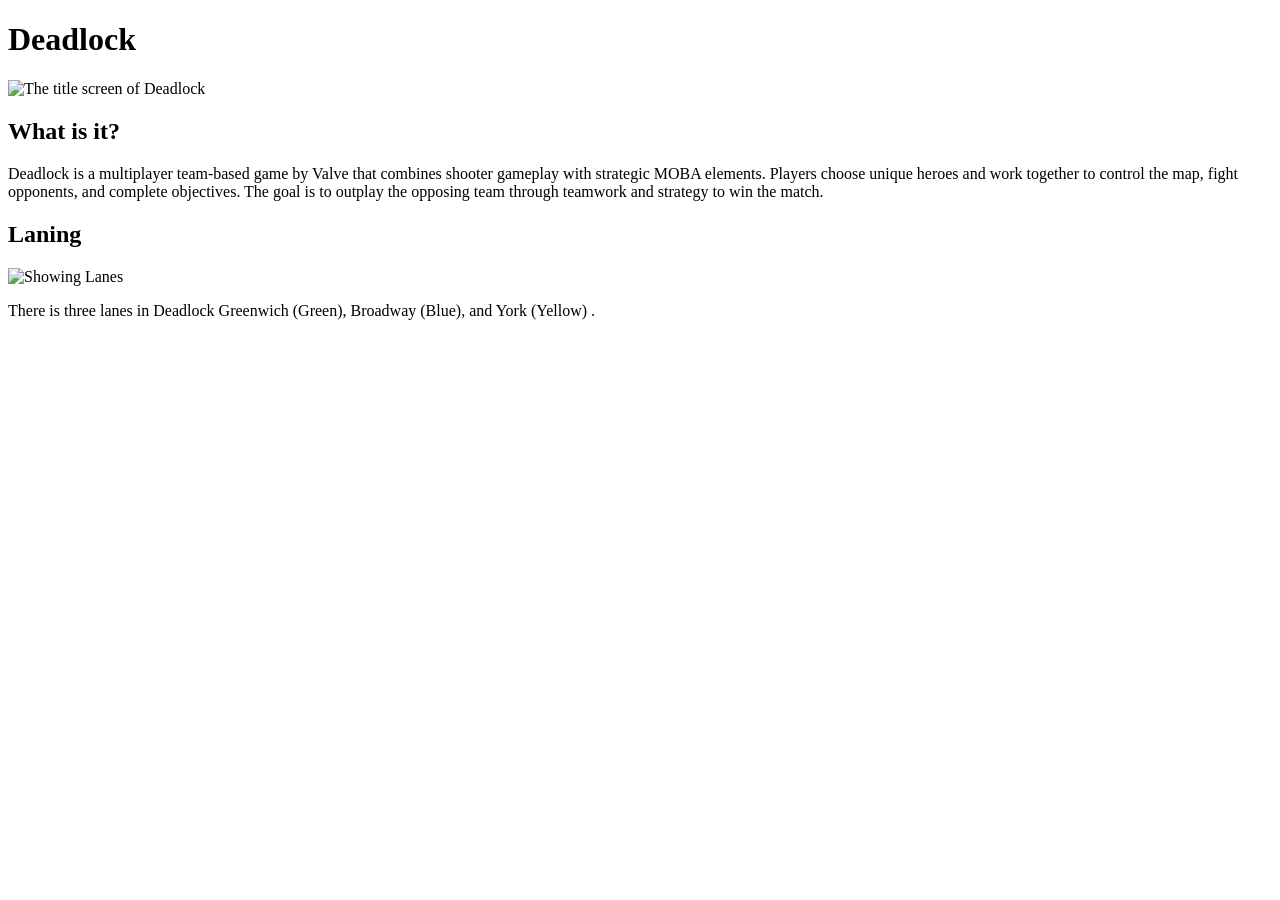
==== index.html @ a7194ca4 "added images" ====
<!DOCTYPE html>

  <head>
    <title>Deadlock</title>
  </head>
  <body>
    <h1>Deadlock</h1>
    <img 
    src = "/images/deadlock_img1.webp" 
    alt = "The title screen of Deadlock" 
    width = "45%"
  >
  <h2>What is it?</h2>
  <p>Deadlock is a multiplayer team-based game by Valve that combines shooter gameplay with strategic MOBA elements. Players choose unique heroes and work together to control the map, fight opponents, and complete objectives. The goal is to outplay the opposing team through teamwork and strategy to win the match.</p>
  <h2>Laning</h2>
  <img 
    src = "/images/deadlock_map.png" 
    alt = "Showing Lanes" 
    width = "35%"
  >
  <p>There is three lanes in Deadlock Greenwich (Green), Broadway (Blue), and York (Yellow) .</p>
  </body>
</html>
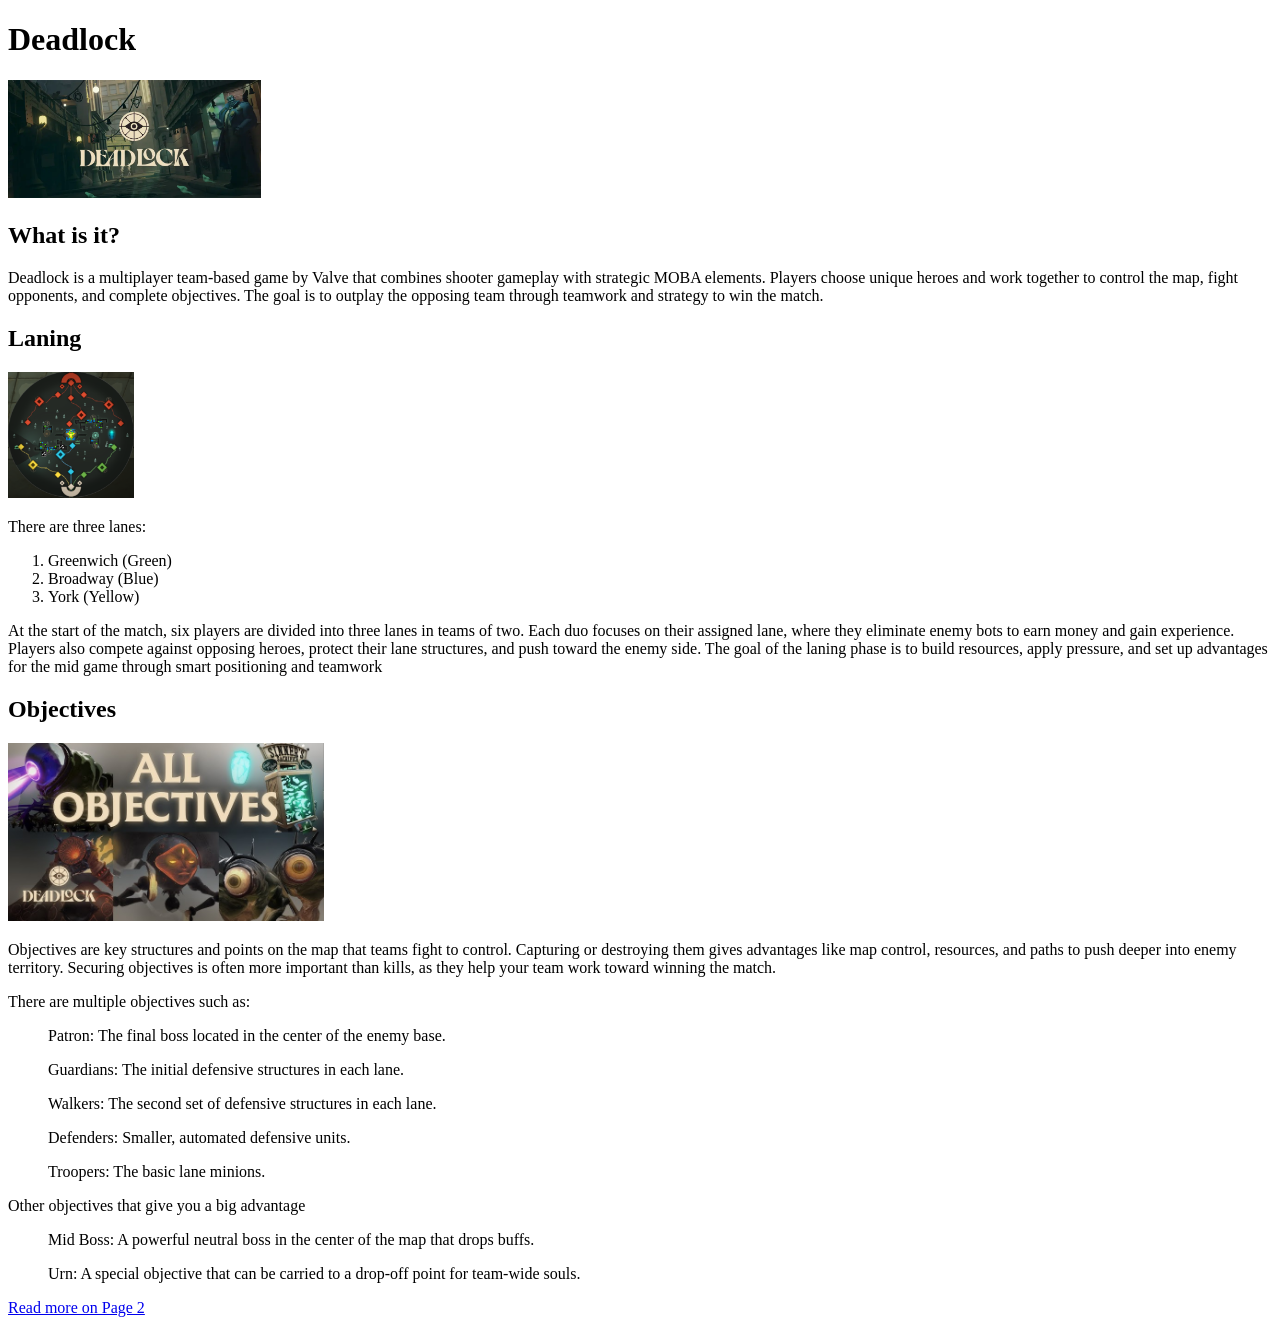
==== commit 5b790606: "added objectives section" ====
--- a/index.html
+++ b/index.html
@@ -8,7 +8,7 @@
     <img 
     src = "/images/deadlock_img1.webp" 
     alt = "The title screen of Deadlock" 
-    width = "45%"
+    width = "20%"
   >
   <h2>What is it?</h2>
   <p>Deadlock is a multiplayer team-based game by Valve that combines shooter gameplay with strategic MOBA elements. Players choose unique heroes and work together to control the map, fight opponents, and complete objectives. The goal is to outplay the opposing team through teamwork and strategy to win the match.</p>
@@ -16,8 +16,31 @@
   <img 
     src = "/images/deadlock_map.png" 
     alt = "Showing Lanes" 
-    width = "35%"
+    width = "10%"
   >
-  <p>There is three lanes in Deadlock Greenwich (Green), Broadway (Blue), and York (Yellow) .</p>
-  </body>
+  <p>There are three lanes:</p>
+  <ol>
+  <li>Greenwich (Green)</li>
+  <li>Broadway (Blue)</li>
+  <li>York (Yellow)</li>
+</ol>
+<p>At the start of the match, six players are divided into three lanes in teams of two. Each duo focuses on their assigned lane, where they eliminate enemy bots to earn money and gain experience. Players also compete against opposing heroes, protect their lane structures, and push toward the enemy side. The goal of the laning phase is to build resources, apply pressure, and set up advantages for the mid game through smart positioning and teamwork</p>
+<h2>Objectives</h2>
+<img 
+    src = "/images/DL_obj.jpg" 
+    alt = "Showing Lanes" 
+    width = "25%"
+  >
+<p>Objectives are key structures and points on the map that teams fight to control. Capturing or destroying them gives advantages like map control, resources, and paths to push deeper into enemy territory. Securing objectives is often more important than kills, as they help your team work toward winning the match.</p>
+<p>There are multiple objectives such as:</p>
+<ul>Patron: The final boss located in the center of the enemy base.</ul>
+<ul>Guardians: The initial defensive structures in each lane.</ul>
+<ul>Walkers: The second set of defensive structures in each lane.</ul>
+<ul>Defenders: Smaller, automated defensive units.</ul>
+<ul>Troopers: The basic lane minions. </ul>
+<p>Other objectives that give you a big advantage</p>
+<ul>Mid Boss: A powerful neutral boss in the center of the map that drops buffs.</ul>
+<ul>Urn: A special objective that can be carried to a drop-off point for team-wide souls. </ul>
+<a href="page2.html">Read more on Page 2</a>
+</body>
 </html>
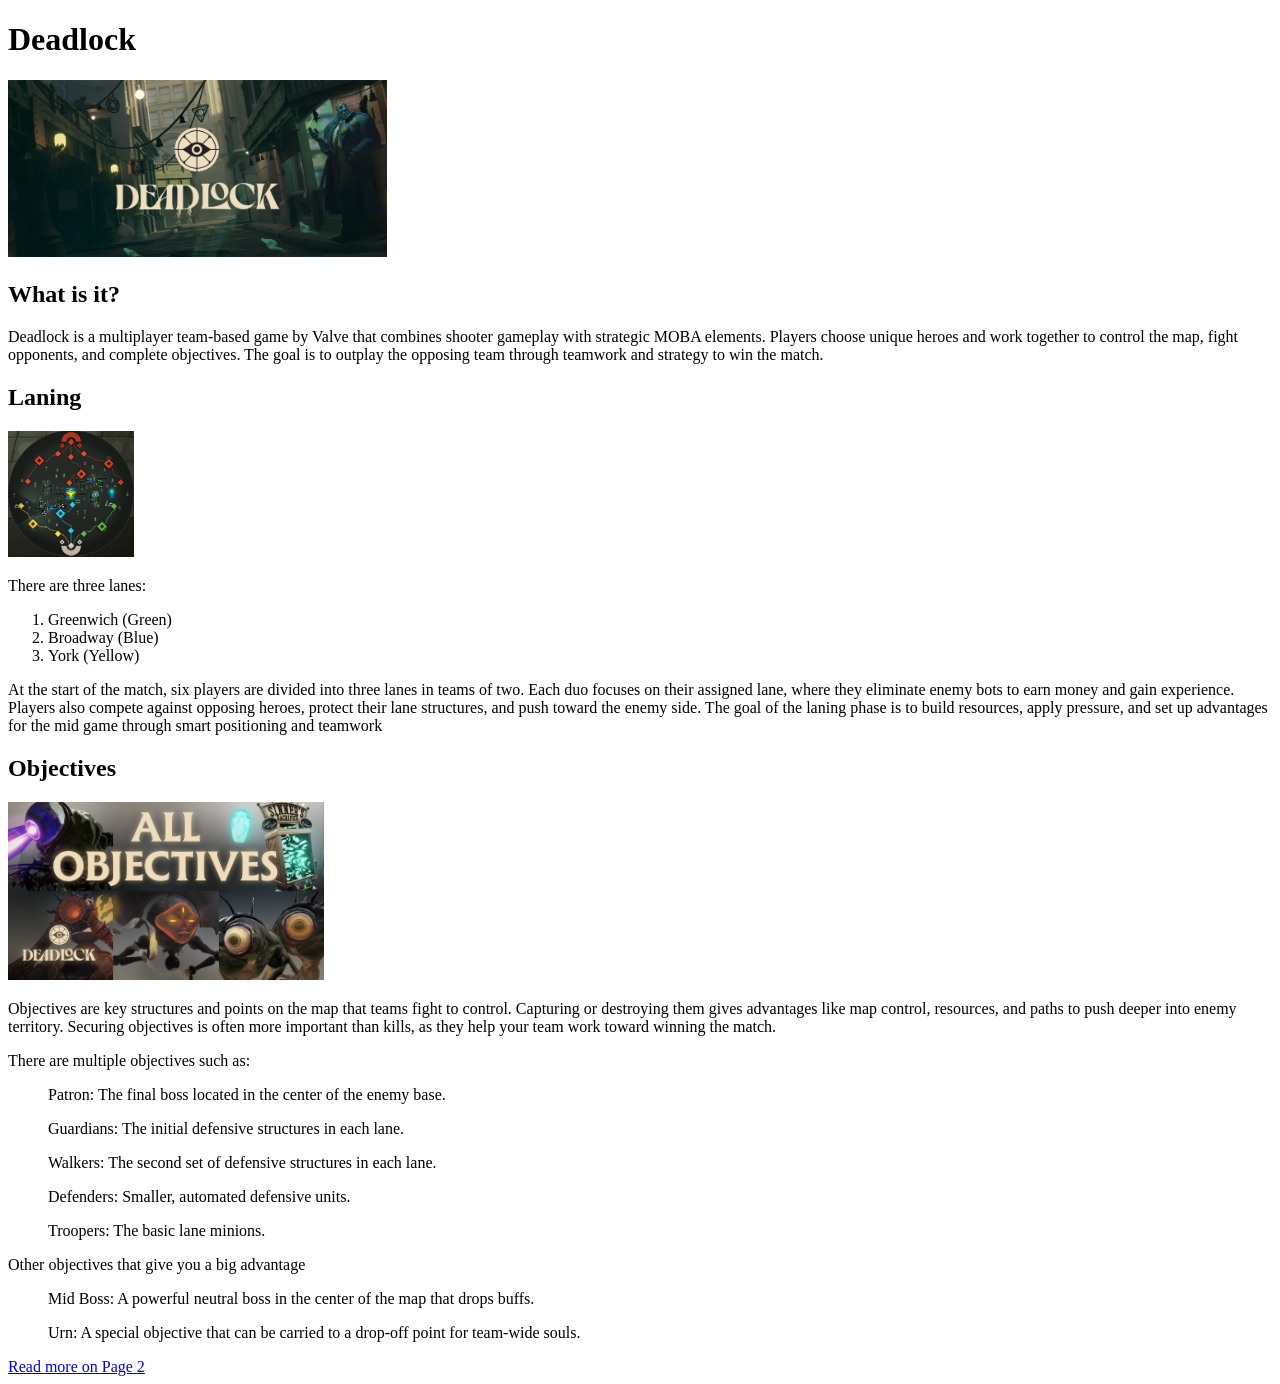
==== commit 6ad792ab: "added the second page with everthing needed" ====
--- a/index.html
+++ b/index.html
@@ -8,9 +8,10 @@
     <img 
     src = "/images/deadlock_img1.webp" 
     alt = "The title screen of Deadlock" 
-    width = "20%"
+    width = "30%"
   >
   <h2>What is it?</h2>
+  <!-- Explains the game -->
   <p>Deadlock is a multiplayer team-based game by Valve that combines shooter gameplay with strategic MOBA elements. Players choose unique heroes and work together to control the map, fight opponents, and complete objectives. The goal is to outplay the opposing team through teamwork and strategy to win the match.</p>
   <h2>Laning</h2>
   <img 
@@ -25,7 +26,7 @@
   <li>York (Yellow)</li>
 </ol>
 <p>At the start of the match, six players are divided into three lanes in teams of two. Each duo focuses on their assigned lane, where they eliminate enemy bots to earn money and gain experience. Players also compete against opposing heroes, protect their lane structures, and push toward the enemy side. The goal of the laning phase is to build resources, apply pressure, and set up advantages for the mid game through smart positioning and teamwork</p>
-<h2>Objectives</h2>
+<h2>Objectives</h2> <!-- gives the different types of Obj -->
 <img 
     src = "/images/DL_obj.jpg" 
     alt = "Showing Lanes" 
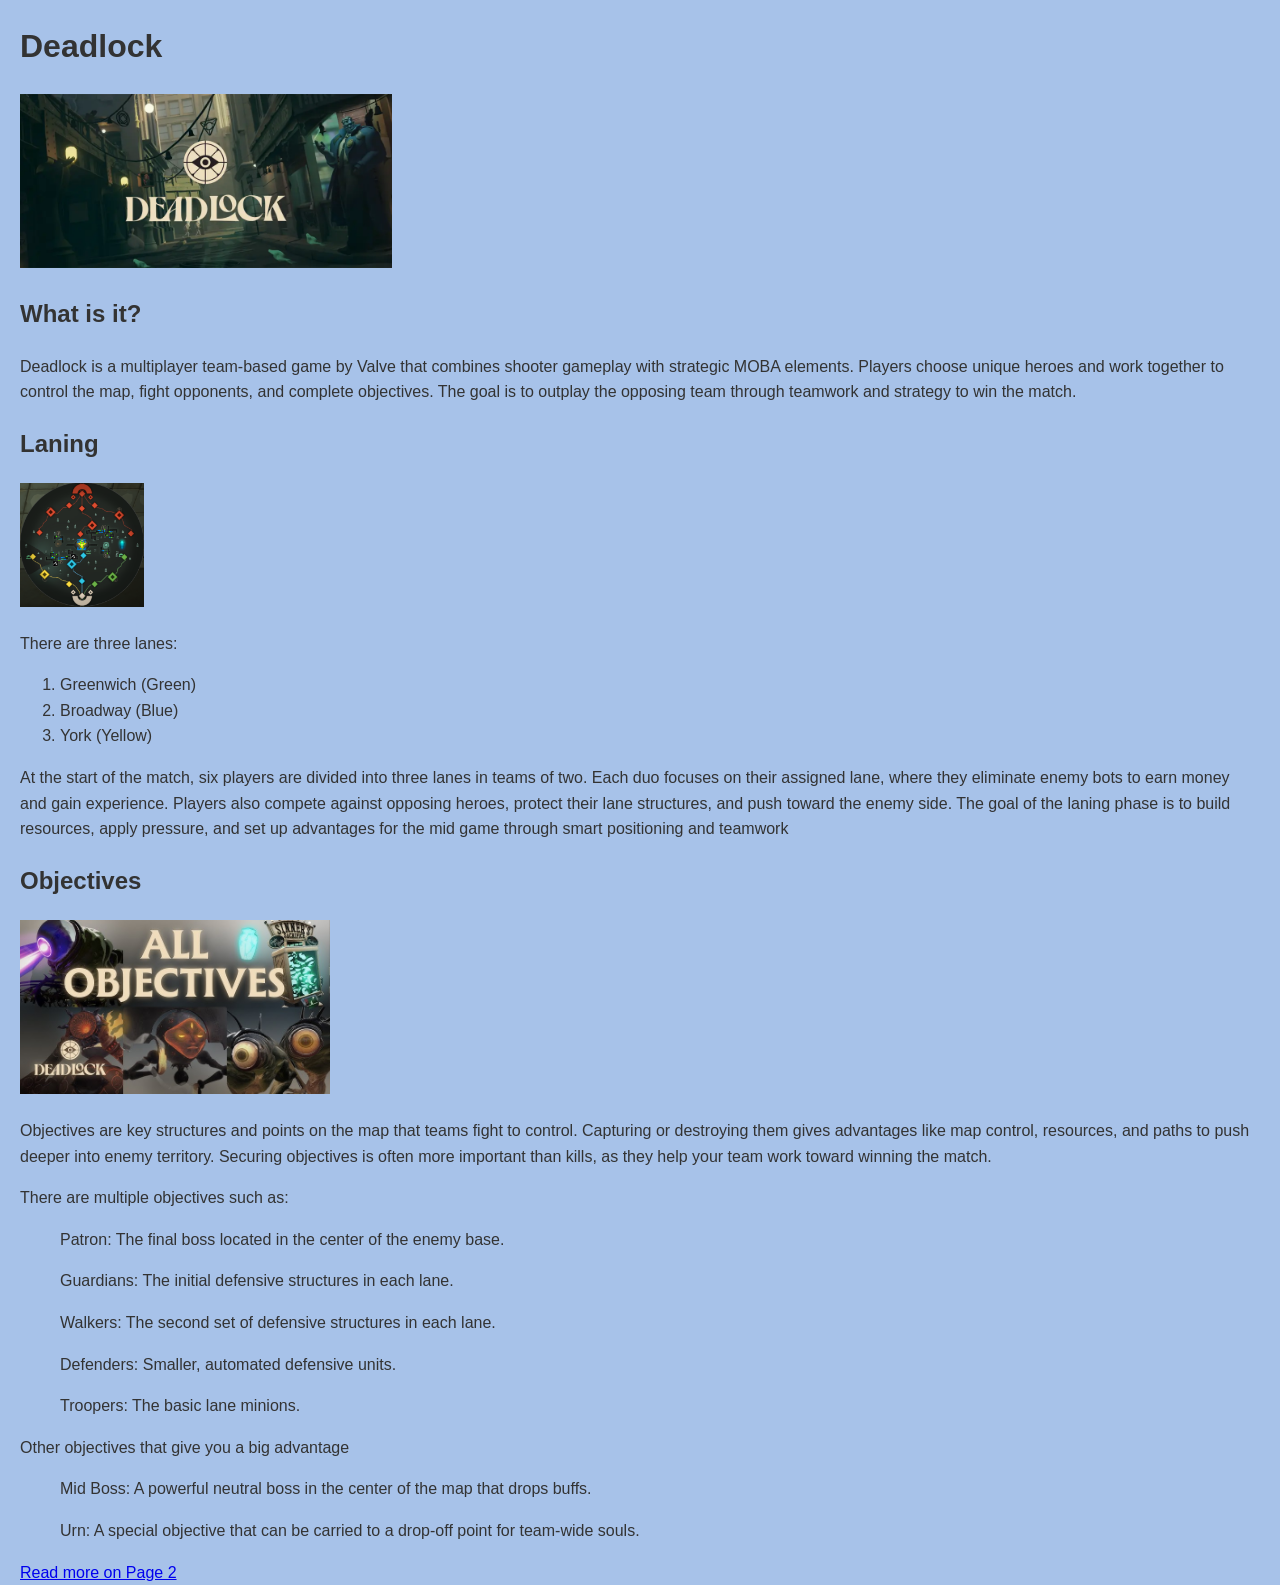
==== commit 2095ae01: "changed backround of website" ====
--- a/index.html
+++ b/index.html
@@ -1,7 +1,7 @@
 <!DOCTYPE html>
 
   <head>
-    <title>Deadlock</title>
+    <title>Deadlock</title> <link rel="stylesheet" href="./css/style.css">
   </head>
   <body>
     <h1>Deadlock</h1>
@@ -44,4 +44,4 @@
 <ul>Urn: A special objective that can be carried to a drop-off point for team-wide souls. </ul>
 <a href="page2.html">Read more on Page 2</a>
 </body>
-</html>+</html>
--- a/css/style.css
+++ b/css/style.css
@@ -0,0 +1,10 @@
+
+body {
+  background-color: #a7c2e9; 
+  font-family: 'Segoe UI', Tahoma, Geneva, Verdana, sans-serif;
+  margin: 0;
+  padding: 0 20px;
+  line-height: 1.6;
+  color: #333;
+}
+
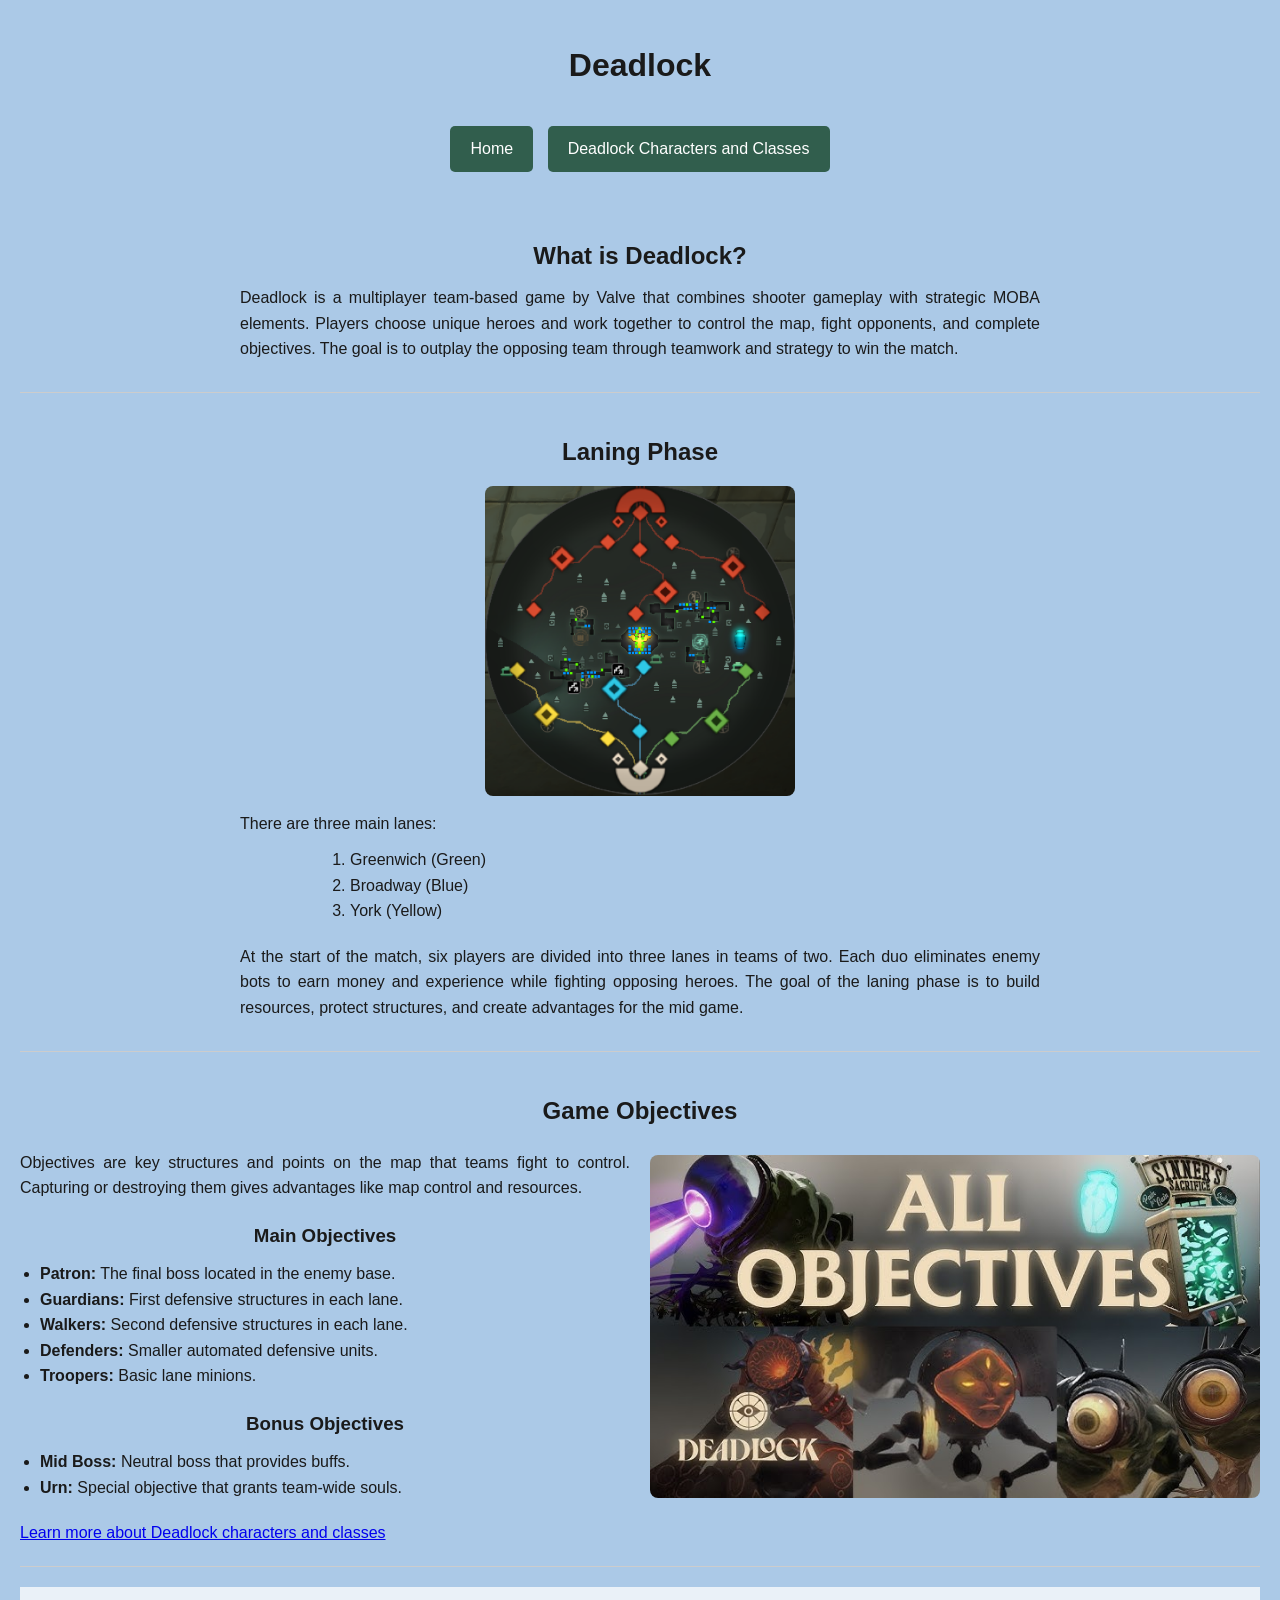
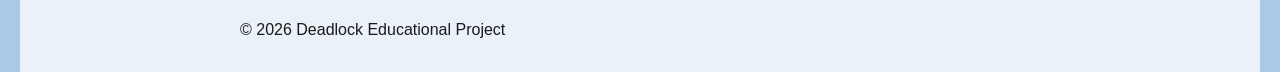
==== commit 692ad029: "changed colors" ====
--- a/index.html
+++ b/index.html
@@ -1,47 +1,106 @@
 <!DOCTYPE html>
+<html lang="en">
+<head>
+  <meta charset="UTF-8">
+  <title>Deadlock - Home</title>
+  <link rel="stylesheet" href="./css/style.css">
+</head>
 
-  <head>
-    <title>Deadlock</title> <link rel="stylesheet" href="./css/style.css">
-  </head>
-  <body>
-    <h1>Deadlock</h1>
-    <img 
-    src = "/images/deadlock_img1.webp" 
-    alt = "The title screen of Deadlock" 
-    width = "30%"
-  >
-  <h2>What is it?</h2>
-  <!-- Explains the game -->
-  <p>Deadlock is a multiplayer team-based game by Valve that combines shooter gameplay with strategic MOBA elements. Players choose unique heroes and work together to control the map, fight opponents, and complete objectives. The goal is to outplay the opposing team through teamwork and strategy to win the match.</p>
-  <h2>Laning</h2>
-  <img 
-    src = "/images/deadlock_map.png" 
-    alt = "Showing Lanes" 
-    width = "10%"
-  >
-  <p>There are three lanes:</p>
-  <ol>
-  <li>Greenwich (Green)</li>
-  <li>Broadway (Blue)</li>
-  <li>York (Yellow)</li>
-</ol>
-<p>At the start of the match, six players are divided into three lanes in teams of two. Each duo focuses on their assigned lane, where they eliminate enemy bots to earn money and gain experience. Players also compete against opposing heroes, protect their lane structures, and push toward the enemy side. The goal of the laning phase is to build resources, apply pressure, and set up advantages for the mid game through smart positioning and teamwork</p>
-<h2>Objectives</h2> <!-- gives the different types of Obj -->
-<img 
-    src = "/images/DL_obj.jpg" 
-    alt = "Showing Lanes" 
-    width = "25%"
-  >
-<p>Objectives are key structures and points on the map that teams fight to control. Capturing or destroying them gives advantages like map control, resources, and paths to push deeper into enemy territory. Securing objectives is often more important than kills, as they help your team work toward winning the match.</p>
-<p>There are multiple objectives such as:</p>
-<ul>Patron: The final boss located in the center of the enemy base.</ul>
-<ul>Guardians: The initial defensive structures in each lane.</ul>
-<ul>Walkers: The second set of defensive structures in each lane.</ul>
-<ul>Defenders: Smaller, automated defensive units.</ul>
-<ul>Troopers: The basic lane minions. </ul>
-<p>Other objectives that give you a big advantage</p>
-<ul>Mid Boss: A powerful neutral boss in the center of the map that drops buffs.</ul>
-<ul>Urn: A special objective that can be carried to a drop-off point for team-wide souls. </ul>
-<a href="page2.html">Read more on Page 2</a>
+<body>
+
+  <!-- Header -->
+  <header>
+    <h1 class="main-title">Deadlock</h1>
+  </header>
+
+  <!-- Navigation -->
+  <nav>
+    <a href="index.html">Home</a>
+    <a href="page2.html">Deadlock Characters and Classes</a>
+  </nav>
+
+  <!-- Main Content -->
+  <main>
+
+    <!-- About Section -->
+    <section id="about">
+      <h2>What is Deadlock?</h2>
+      <p>
+        Deadlock is a multiplayer team-based game by Valve that combines shooter gameplay with strategic MOBA elements. 
+        Players choose unique heroes and work together to control the map, fight opponents, and complete objectives. 
+        The goal is to outplay the opposing team through teamwork and strategy to win the match.
+      </p>
+    </section>
+
+    <!-- Laning Section -->
+    <section id="laning">
+      <h2>Laning Phase</h2>
+
+      <img src="/images/deadlock_map.png"
+           alt="Deadlock game map showing the three lanes: Greenwich in green, Broadway in blue, and York in yellow"
+           class="lane-map">
+
+      <p>There are three main lanes:</p>
+      <ol>
+        <li>Greenwich (Green)</li>
+        <li>Broadway (Blue)</li>
+        <li>York (Yellow)</li>
+      </ol>
+
+      <p>
+        At the start of the match, six players are divided into three lanes in teams of two. 
+        Each duo eliminates enemy bots to earn money and experience while fighting opposing heroes. 
+        The goal of the laning phase is to build resources, protect structures, and create advantages for the mid game.
+      </p>
+    </section>
+
+    <!-- Objectives Section -->
+    <section id="objectives">
+      <h2>Game Objectives</h2>
+
+      <div class="flex-container">
+
+        <div class="flex-item">
+          <p>
+            Objectives are key structures and points on the map that teams fight to control. 
+            Capturing or destroying them gives advantages like map control and resources.
+          </p>
+
+          <h3>Main Objectives</h3>
+          <ul>
+            <li><strong>Patron:</strong> The final boss located in the enemy base.</li>
+            <li><strong>Guardians:</strong> First defensive structures in each lane.</li>
+            <li><strong>Walkers:</strong> Second defensive structures in each lane.</li>
+            <li><strong>Defenders:</strong> Smaller automated defensive units.</li>
+            <li><strong>Troopers:</strong> Basic lane minions.</li>
+          </ul>
+
+          <h3>Bonus Objectives</h3>
+          <ul>
+            <li><strong>Mid Boss:</strong> Neutral boss that provides buffs.</li>
+            <li><strong>Urn:</strong> Special objective that grants team-wide souls.</li>
+          </ul>
+
+          <a href="page2.html">
+            Learn more about Deadlock characters and classes
+          </a>
+        </div>
+
+        <div class="flex-item">
+          <img src="/images/DL_obj.jpg"
+               alt="Deadlock objective structures including Patron, Guardians, and Walkers"
+               class="obj-img">
+        </div>
+
+      </div>
+    </section>
+
+  </main>
+
+  <!-- Footer -->
+  <footer>
+    <p>&copy; 2026 Deadlock Educational Project</p>
+  </footer>
+
 </body>
 </html>
--- a/css/style.css
+++ b/css/style.css
@@ -1,10 +1,99 @@
-
+/* Base Page Styling */
 body {
-  background-color: #a7c2e9; 
+  background-color: #abc9e7;   /* Improved contrast */
   font-family: 'Segoe UI', Tahoma, Geneva, Verdana, sans-serif;
   margin: 0;
   padding: 0 20px;
   line-height: 1.6;
-  color: #333;
+  color: #1a1a1a; /* Darker text for accessibility */
 }
 
+/* Header */
+header {
+  text-align: center;
+  padding: 20px 0;
+}
+
+/* Navigation */
+nav {
+  text-align: center;
+  margin-bottom: 20px;
+}
+
+nav a {
+  text-decoration: none;
+  color: white;
+  background-color: rgb(49, 94, 77);
+  padding: 10px 20px;
+  margin: 5px;
+  border-radius: 5px;
+  display: inline-block;
+}
+
+nav a:hover {
+  background-color: #037a50;
+}
+
+/* Headings */
+h1, h2, h3 {
+  text-align: center;
+  margin: 20px 0 10px 0;
+}
+
+/* Sections */
+section {
+  padding: 20px 0;
+  border-bottom: 1px solid #ccc;
+}
+
+/* Paragraphs */
+p {
+  max-width: 800px;
+  margin: 10px auto;
+  text-align: justify;
+}
+
+/* Lists */
+ul, ol {
+  max-width: 600px;
+  margin: 10px auto 20px auto;
+  padding-left: 20px;
+}
+
+/* Images */
+img {
+  display: block;
+  margin: 15px auto;
+  border-radius: 8px;
+  max-width: 100%;
+}
+
+/* Flexbox Layout */
+.flex-container {
+  display: flex;
+  gap: 20px;
+  justify-content: center;
+  align-items: flex-start;
+  flex-wrap: wrap;
+}
+/* Lane Map Image */
+.lane-map {
+  width: 25%;   /* Shrinks the lane image */
+  height: auto;
+}
+
+.flex-item {
+  flex: 1;
+  min-width: 250px;
+}
+
+/* Footer */
+footer {
+  text-align: center;
+  padding: 20px 0;
+  background-color: #eaf1f8;
+  margin-top: 20px;
+}
+
+/* Responsive Media Query */
+@medi
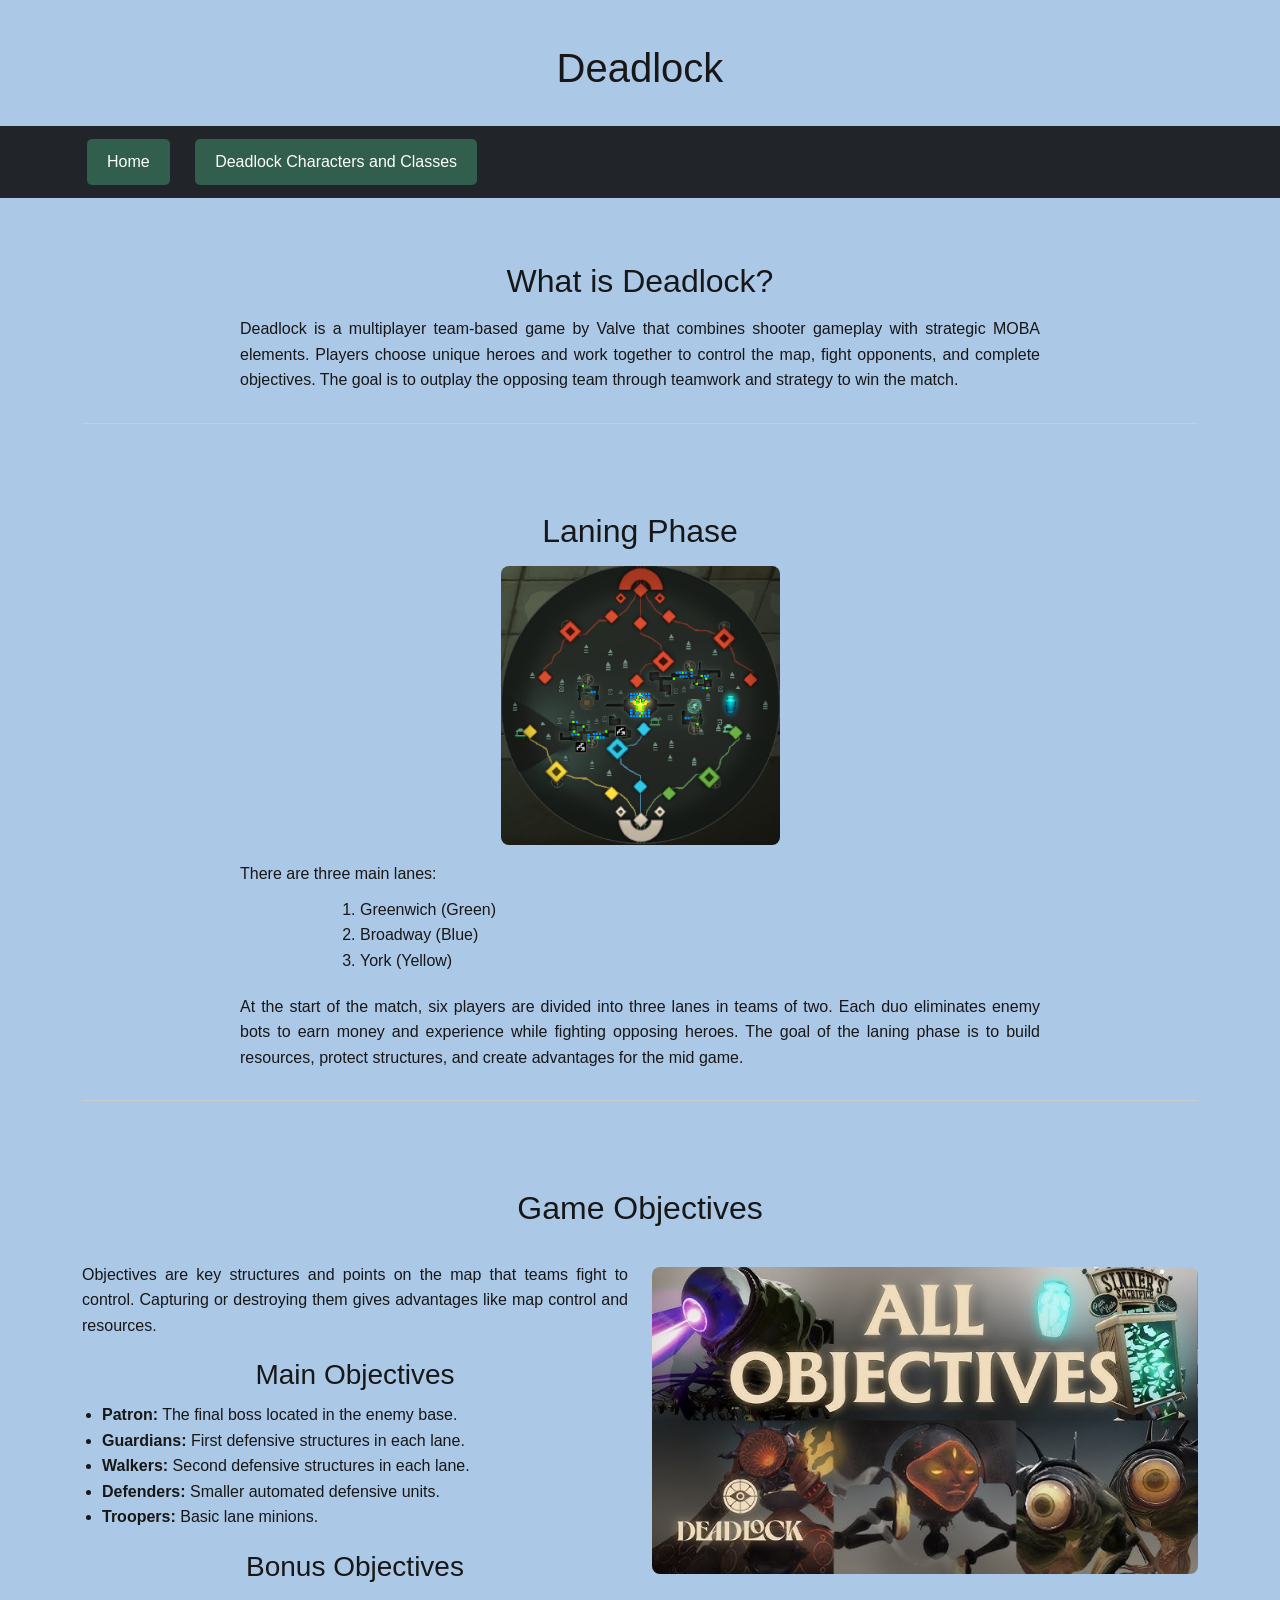
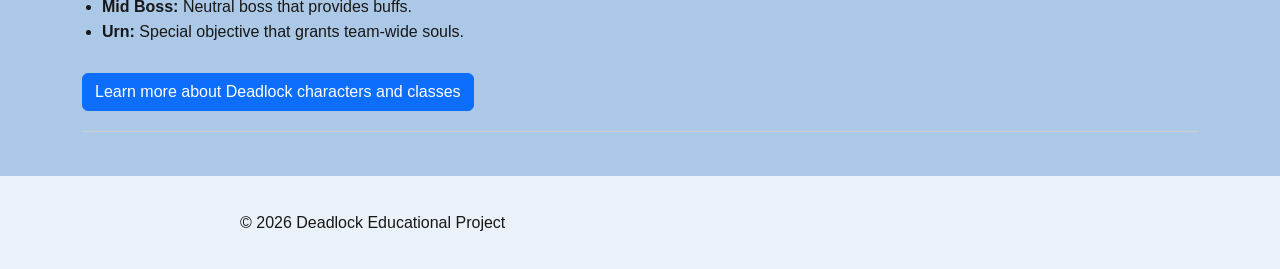
==== commit b0a4c130: "updated" ====
--- a/index.html
+++ b/index.html
@@ -2,43 +2,53 @@
 <html lang="en">
 <head>
   <meta charset="UTF-8">
+  <meta name="viewport" content="width=device-width, initial-scale=1">
   <title>Deadlock - Home</title>
+
+  <!-- Bootstrap CSS (must be ABOVE style.css) -->
+  <link href="https://cdn.jsdelivr.net/npm/bootstrap@5.3.3/dist/css/bootstrap.min.css" rel="stylesheet">
+
+  <!-- Your custom CSS -->
   <link rel="stylesheet" href="./css/style.css">
 </head>
 
 <body>
 
   <!-- Header -->
-  <header>
-    <h1 class="main-title">Deadlock</h1>
+  <header class="py-4">
+    <div class="container">
+      <h1 class="main-title">Deadlock</h1>
+    </div>
   </header>
 
   <!-- Navigation -->
-  <nav>
-    <a href="index.html">Home</a>
-    <a href="page2.html">Deadlock Characters and Classes</a>
+  <nav class="bg-dark py-2">
+    <div class="container">
+      <a class="text-white me-3" href="index.html">Home</a>
+      <a class="text-white" href="page2.html">Deadlock Characters and Classes</a>
+    </div>
   </nav>
 
   <!-- Main Content -->
-  <main>
+  <main class="container py-4">
 
     <!-- About Section -->
-    <section id="about">
-      <h2>What is Deadlock?</h2>
+    <section id="about" class="mb-5">
+      <h2 class="mb-3">What is Deadlock?</h2>
       <p>
-        Deadlock is a multiplayer team-based game by Valve that combines shooter gameplay with strategic MOBA elements. 
-        Players choose unique heroes and work together to control the map, fight opponents, and complete objectives. 
+        Deadlock is a multiplayer team-based game by Valve that combines shooter gameplay with strategic MOBA elements.
+        Players choose unique heroes and work together to control the map, fight opponents, and complete objectives.
         The goal is to outplay the opposing team through teamwork and strategy to win the match.
       </p>
     </section>
 
     <!-- Laning Section -->
-    <section id="laning">
-      <h2>Laning Phase</h2>
+    <section id="laning" class="mb-5">
+      <h2 class="mb-3">Laning Phase</h2>
 
       <img src="/images/deadlock_map.png"
            alt="Deadlock game map showing the three lanes: Greenwich in green, Broadway in blue, and York in yellow"
-           class="lane-map">
+           class="lane-map img-fluid mb-3">
 
       <p>There are three main lanes:</p>
       <ol>
@@ -48,21 +58,22 @@
       </ol>
 
       <p>
-        At the start of the match, six players are divided into three lanes in teams of two. 
-        Each duo eliminates enemy bots to earn money and experience while fighting opposing heroes. 
+        At the start of the match, six players are divided into three lanes in teams of two.
+        Each duo eliminates enemy bots to earn money and experience while fighting opposing heroes.
         The goal of the laning phase is to build resources, protect structures, and create advantages for the mid game.
       </p>
     </section>
 
     <!-- Objectives Section -->
     <section id="objectives">
-      <h2>Game Objectives</h2>
+      <h2 class="mb-4">Game Objectives</h2>
 
-      <div class="flex-container">
+      <!-- Bootstrap grid replacing flex-container -->
+      <div class="row g-4">
 
-        <div class="flex-item">
+        <div class="col-12 col-md-6">
           <p>
-            Objectives are key structures and points on the map that teams fight to control. 
+            Objectives are key structures and points on the map that teams fight to control.
             Capturing or destroying them gives advantages like map control and resources.
           </p>
 
@@ -81,15 +92,15 @@
             <li><strong>Urn:</strong> Special objective that grants team-wide souls.</li>
           </ul>
 
-          <a href="page2.html">
+          <a class="btn btn-primary mt-2" href="page2.html">
             Learn more about Deadlock characters and classes
           </a>
         </div>
 
-        <div class="flex-item">
+        <div class="col-12 col-md-6">
           <img src="/images/DL_obj.jpg"
                alt="Deadlock objective structures including Patron, Guardians, and Walkers"
-               class="obj-img">
+               class="obj-img img-fluid">
         </div>
 
       </div>
@@ -98,9 +109,13 @@
   </main>
 
   <!-- Footer -->
-  <footer>
-    <p>&copy; 2026 Deadlock Educational Project</p>
+  <footer class="py-4">
+    <div class="container">
+      <p>&copy; 2026 Deadlock Educational Project</p>
+    </div>
   </footer>
 
+  <!-- Bootstrap JS -->
+  <script src="https://cdn.jsdelivr.net/npm/bootstrap@5.3.3/dist/js/bootstrap.bundle.min.js"></script>
 </body>
 </html>
--- a/css/style.css
+++ b/css/style.css
@@ -1,24 +1,16 @@
-/* Base Page Styling */
+
 body {
-  background-color: #abc9e7;   /* Improved contrast */
+  background-color: #abc9e7; /* Keep your background */
   font-family: 'Segoe UI', Tahoma, Geneva, Verdana, sans-serif;
-  margin: 0;
-  padding: 0 20px;
   line-height: 1.6;
-  color: #1a1a1a; /* Darker text for accessibility */
+  color: #181717;
 }
 
-/* Header */
+
 header {
   text-align: center;
-  padding: 20px 0;
 }
 
-/* Navigation */
-nav {
-  text-align: center;
-  margin-bottom: 20px;
-}
 
 nav a {
   text-decoration: none;
@@ -34,60 +26,50 @@
   background-color: #037a50;
 }
 
-/* Headings */
+
 h1, h2, h3 {
   text-align: center;
   margin: 20px 0 10px 0;
 }
 
-/* Sections */
+
 section {
   padding: 20px 0;
   border-bottom: 1px solid #ccc;
 }
 
-/* Paragraphs */
+
 p {
   max-width: 800px;
   margin: 10px auto;
   text-align: justify;
 }
 
-/* Lists */
+
 ul, ol {
   max-width: 600px;
   margin: 10px auto 20px auto;
   padding-left: 20px;
 }
 
-/* Images */
+
 img {
   display: block;
   margin: 15px auto;
   border-radius: 8px;
   max-width: 100%;
-}
-
-/* Flexbox Layout */
-.flex-container {
-  display: flex;
-  gap: 20px;
-  justify-content: center;
-  align-items: flex-start;
-  flex-wrap: wrap;
-}
-/* Lane Map Image */
-.lane-map {
-  width: 25%;   /* Shrinks the lane image */
   height: auto;
 }
 
-.flex-item {
-  flex: 1;
-  min-width: 250px;
+/* Lane Map Image */
+.lane-map {
+  width: 25%;
+  height: auto;
 }
 
-/* Footer */
+
+
+
 footer {
   text-align: center;
   padding: 20px 0;
@@ -95,5 +77,15 @@
   margin-top: 20px;
 }
 
-/* Responsive Media Query */
-@medi
+
+@media (max-width: 768px) {
+ 
+  .lane-map {
+    width: 90%;
+  }
+
+  
+  p {
+    text-align: left;
+  }
+}
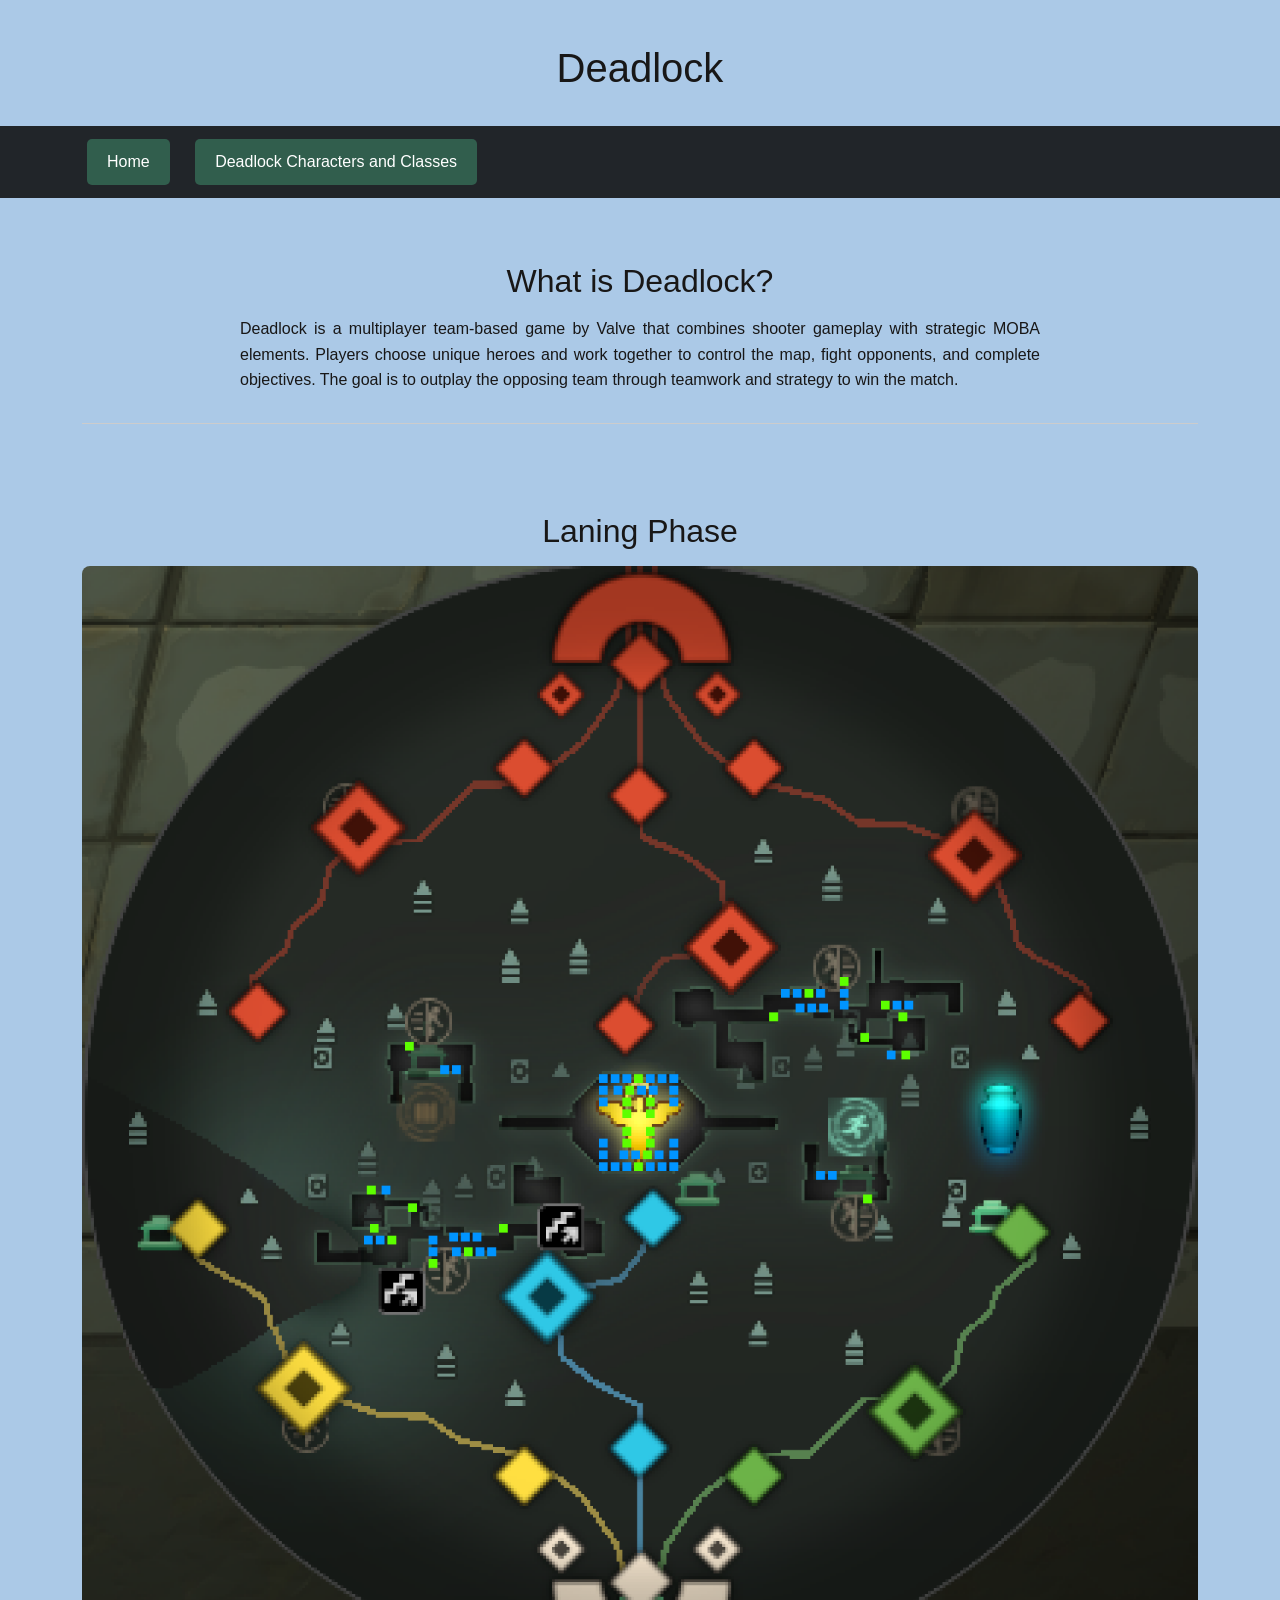
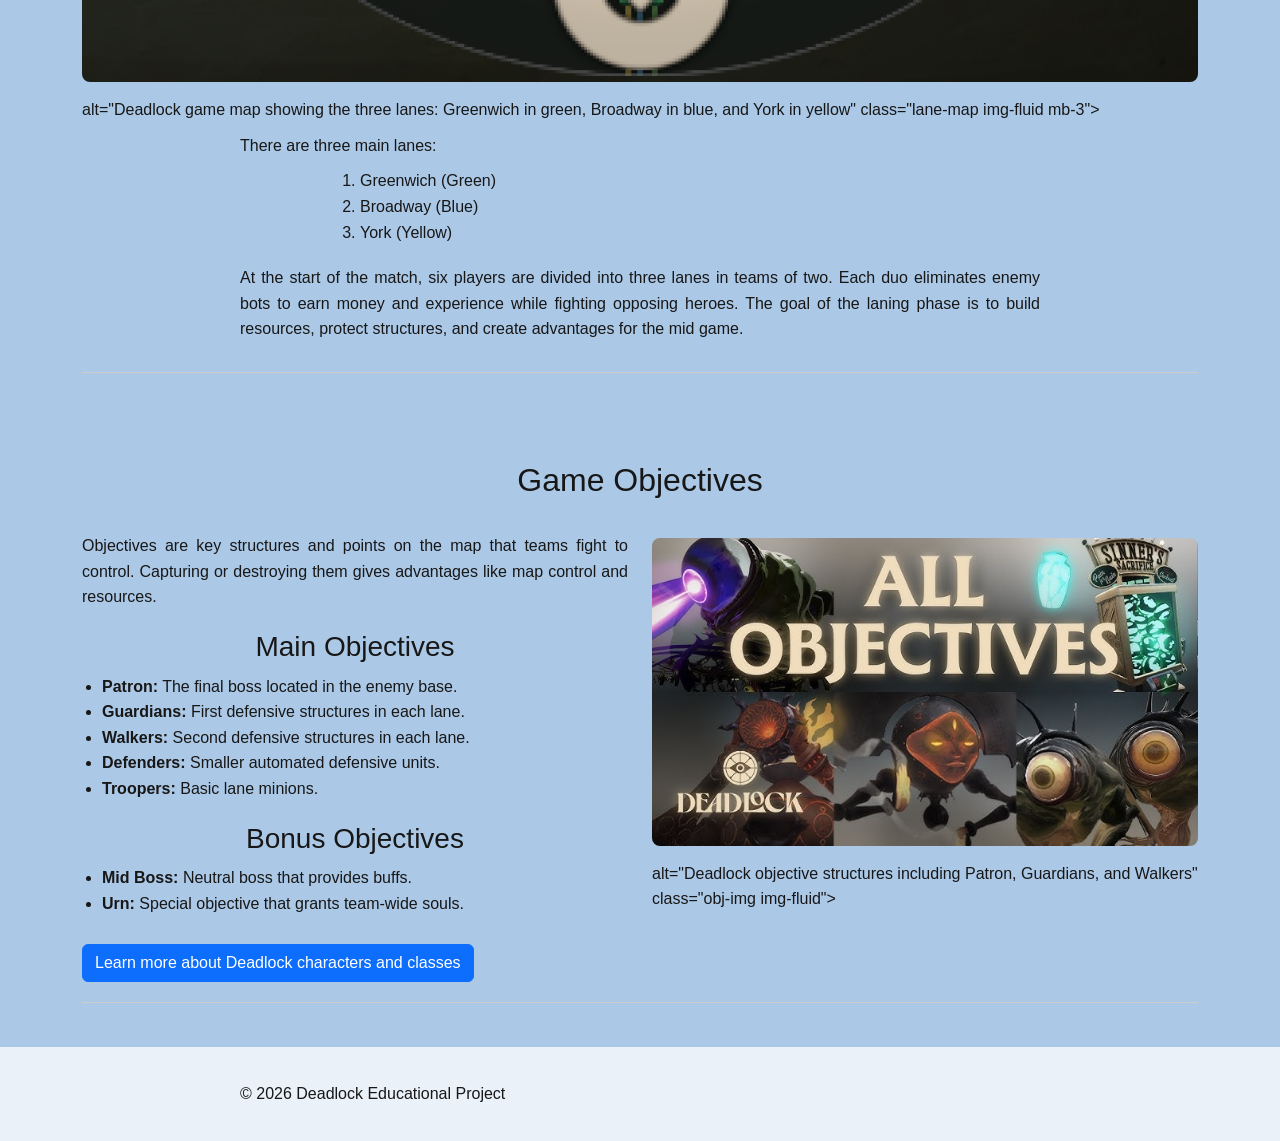
==== commit 7bb1bb30: "fixed image pathing" ====
--- a/index.html
+++ b/index.html
@@ -46,7 +46,7 @@
     <section id="laning" class="mb-5">
       <h2 class="mb-3">Laning Phase</h2>
 
-      <img src="/images/deadlock_map.png"
+      <img src="images/deadlock_map.png">
            alt="Deadlock game map showing the three lanes: Greenwich in green, Broadway in blue, and York in yellow"
            class="lane-map img-fluid mb-3">
 
@@ -98,7 +98,7 @@
         </div>
 
         <div class="col-12 col-md-6">
-          <img src="/images/DL_obj.jpg"
+          <img src="images/DL_obj.jpg">
                alt="Deadlock objective structures including Patron, Guardians, and Walkers"
                class="obj-img img-fluid">
         </div>
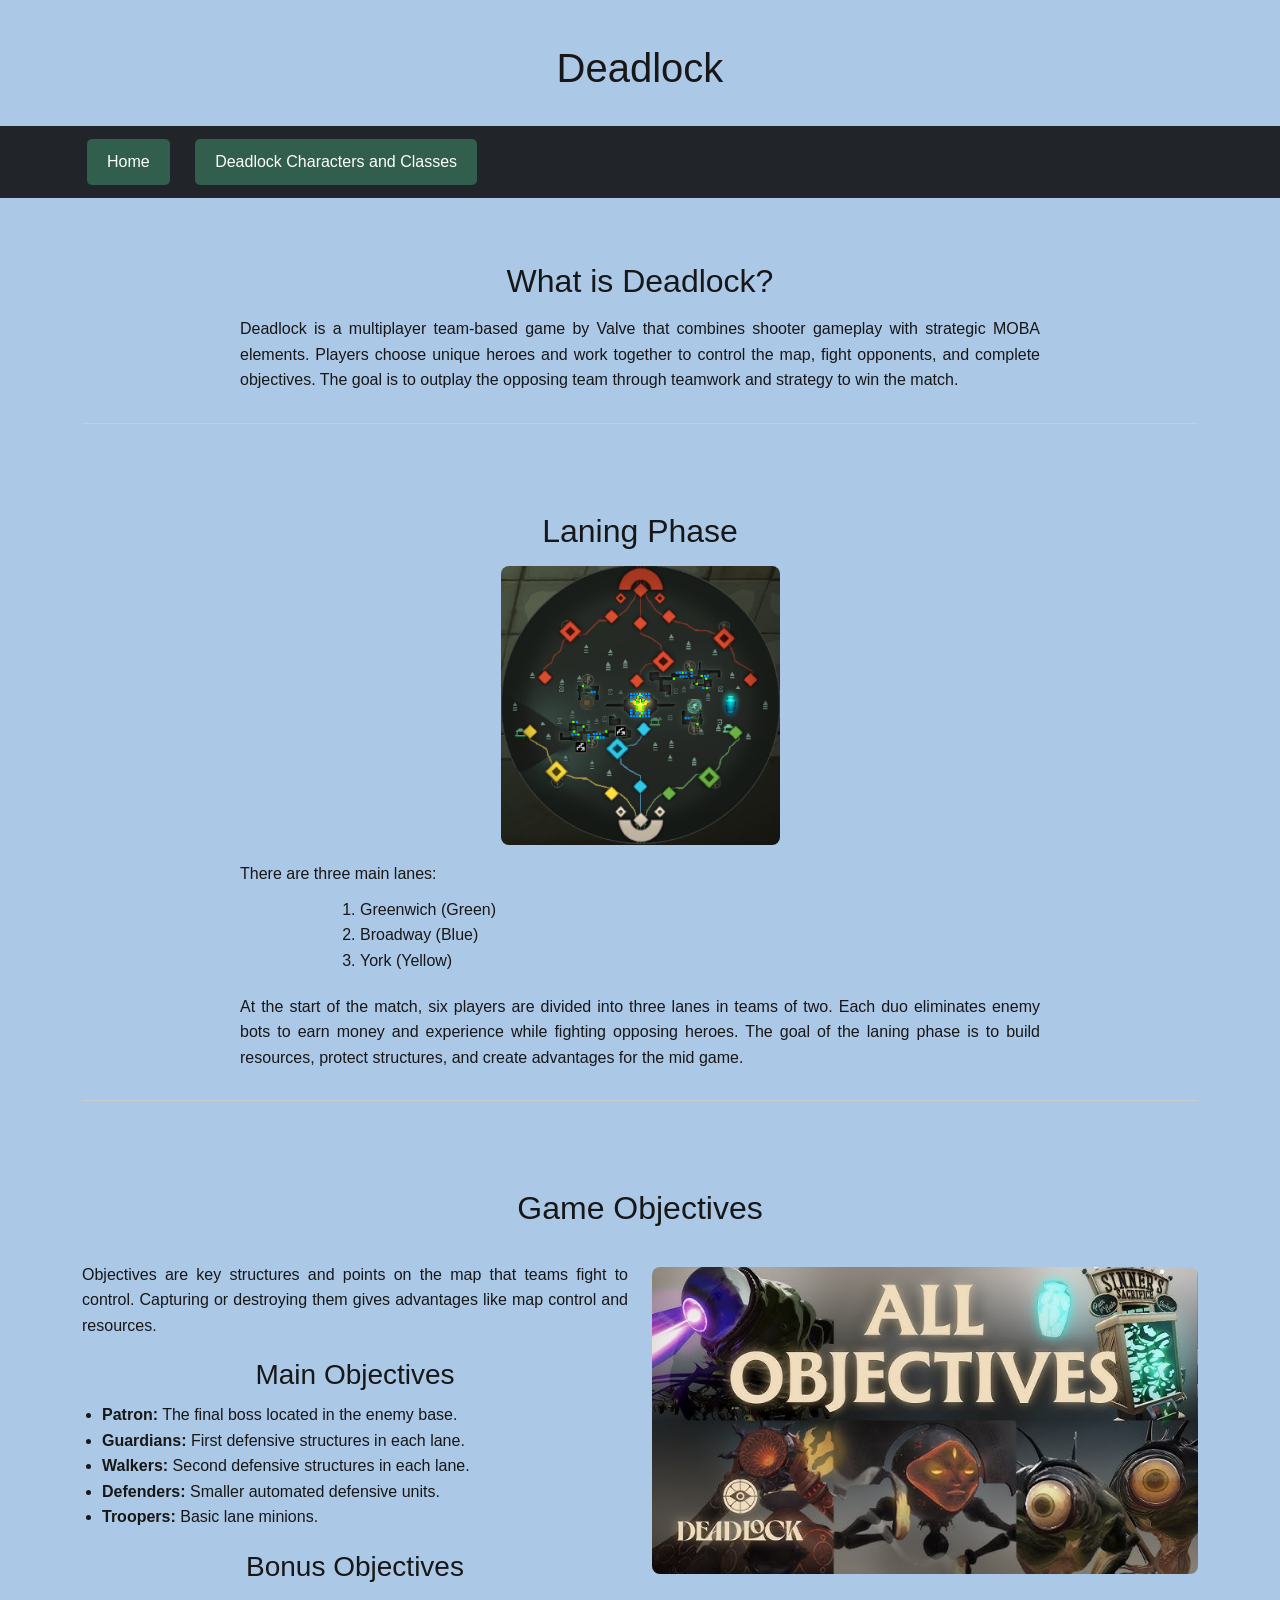
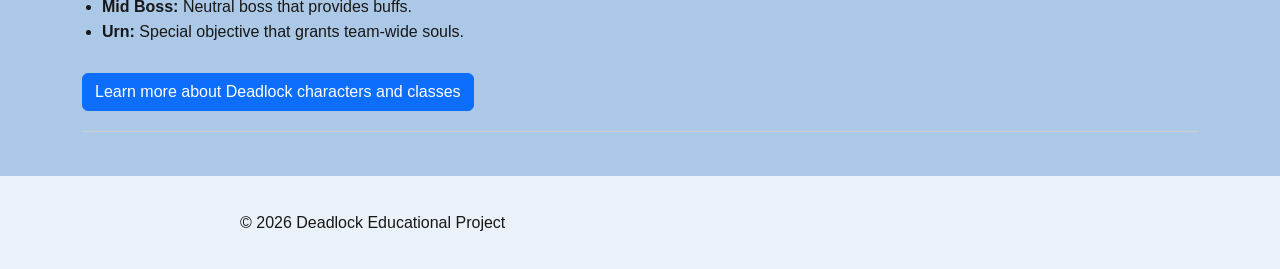
==== commit 16db300d: "fixed path" ====
--- a/index.html
+++ b/index.html
@@ -46,9 +46,9 @@
     <section id="laning" class="mb-5">
       <h2 class="mb-3">Laning Phase</h2>
 
-      <img src="images/deadlock_map.png">
-           alt="Deadlock game map showing the three lanes: Greenwich in green, Broadway in blue, and York in yellow"
-           class="lane-map img-fluid mb-3">
+      <img src="images/deadlock_map.png"
+     alt="Deadlock game map showing the three lanes: Greenwich in green, Broadway in blue, and York in yellow"
+     class="lane-map img-fluid mb-3">
 
       <p>There are three main lanes:</p>
       <ol>
@@ -98,9 +98,9 @@
         </div>
 
         <div class="col-12 col-md-6">
-          <img src="images/DL_obj.jpg">
-               alt="Deadlock objective structures including Patron, Guardians, and Walkers"
-               class="obj-img img-fluid">
+          <img src="images/DL_obj.jpg"
+     alt="Deadlock objective structures including Patron, Guardians, and Walkers"
+     class="obj-img img-fluid">
         </div>
 
       </div>
